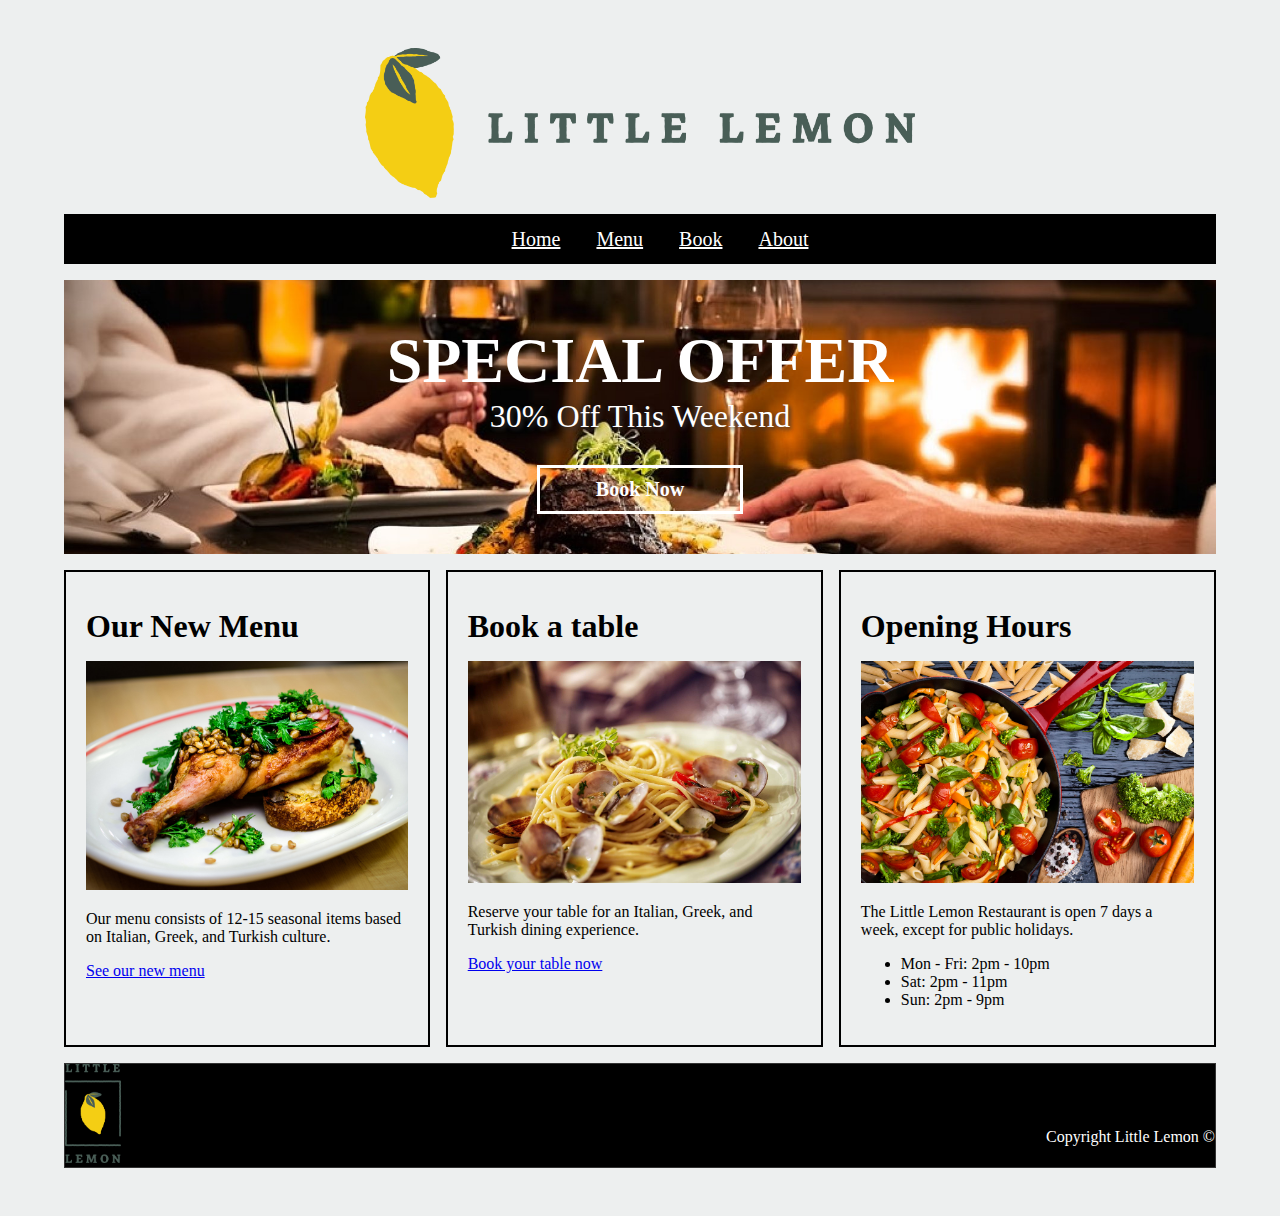
==== index.html @ 1acfd14f "little lemon" ====
<!DOCTYPE html>
<html lang="en">
<head>
    <meta charset="UTF-8">
    <meta name="viewport" content="width=device-width, initial-scale=1.0">

    <title>Little Lemon</title>
    <meta name="description" content="A brief description">
    <meta name="author" content="Little Lemon Restaurant">

    <link rel="stylesheet" href="styles.css">
</head>
<body>
    <header>
        <img src="asset-16@4x.png" alt="little lemon logo">
    </header>
    <nav>
        <ul>
            <li><a class="nav-links" href="index.html">Home</a></li>
            <li><a class="nav-links" href="menu.html">Menu</a></li>
            <li><a class="nav-links" href="book.html">Book</a></li>
            <li><a class="nav-links" href="about.html">About</a></li>
        </ul>
    </nav>
    <main>
        <section>
            <article class="sec">
                <h1 class="white">SPECIAL OFFER</h1>
                <p class="white">30% Off This Weekend</p>
                <a class="book" href="#">Book Now</a>
            </article>
        </section>
        <section class="sec1">
            <article class="sec2">
                <h2>Our New Menu</h2>
                <img src="./image1.jpeg">
                <p>Our menu consists of 12-15 seasonal items based on Italian, Greek, and Turkish culture. </p>
                <p><a href="#">See our new menu</a></p>
            </article>
            <article class="sec2">
                <h2>Book a table</h2>
                <img src="./image6.jpeg">
                <p>Reserve your table for an Italian, Greek, and Turkish dining experience. </p>
                <p><a href="#">Book your table now</a></p>
            </article>
            <article class="sec2">
                <h2>Opening Hours</h2>
                <img src="./image5.jpeg">
                <p>The Little Lemon Restaurant is open 7 days a week, except for public holidays. </p>
                <ul>
                    <li>Mon - Fri: 2pm - 10pm</li>
                    <li>Sat: 2pm - 11pm</li>
                    <li>Sun: 2pm - 9pm</li>
                </ul>
            </article>
        </section>
    </main>
    <footer>
        <section class="foot">
            <article>
                <img class="logo2" src="asset-20@4x.png" alt="footer logo">
            </article>
            <article>
                <p class="copy">Copyright Little Lemon &copy;</p>
            </article>
        </section>
    </footer>    

</body>
</html>
---- styles.css ----
body{
    background-color: #edefef;
    font-family: 'Markazi Text', serif;
    margin-top: 3rem;
    margin-bottom: 3rem;
    margin-left: 5%;
    margin-right: 5%;
}


header > img{
    display: block;
    margin-left: auto;
    margin-right: auto;
    max-width: 100%;
    height: 150px;
}

nav ul{
    list-style: none;
    text-align: center;
    background-color: black;
    height: 50px;
    
}

nav li{
    display: inline-block;
    text-align: center;
    padding: 14px 16px;
    text-decoration: none;
    font-size: 20px;
    overflow: hidden;
    
    
}

.nav-links{
    color: white;
    
}

.nav-links:hover{
    background-color: aquamarine;
    color: grey;
    text-decoration: underline;
}

.nav-links:active{
    background-color: #04AA6D;
    color: aqua;
}


/* Responsive navigation menu - display links on top of each other instead of next to each other (for mobile devices) */
@media screen and (max-width: 600px) {
    .nav-links {
      float: none;
      display: block;
    }
  }


/*section{
    background-image: url("banner2.jpeg");
    display: block;
    margin-left: auto;
    margin-right: auto;   
    width: 100%;
    height: 250px;
}*/

.sec{
    background-image: url("banner3.jpeg");
    background-origin: content-box;
    background-size: cover;
    background-position: 75%;
    color: white;
    
    min-height: 200px;
    text-align: center;
    padding-top: 20px;
    padding-bottom: 40px;
    
}

.sec h1{
    font-size: 4rem;
    margin-top: 1.5rem;
    margin-bottom: 0;
}


.sec p{
    font-size: 2rem;
    margin: 0;
    text-shadow: 2px 2px 4px #333333;
}


.white{
    color: white;
}


.sec .book{
    color: white;
    text-decoration: none;
    display: inline-block;
    text-align: center;
    border: 3px solid white;
    width: 200px;
    font-weight: bold;
    font-size: 20px;
    margin-top: 30px;;
    padding-top: 10px;
    padding-bottom: 10px;
}


@media (max-width: 800px)
section {
  flex-direction: column;
}


.book:hover{
    background-color: grey;
    text-decoration: underline;
}

.sec1{
    display: flex;
    gap: 2rem 1rem;
    margin-top: 1rem;
    margin-bottom: 1rem;
    flex-direction: row;
}

.sec2{
    border: 2px solid;
    padding: 20px;
}

.sec2 img{
    max-width: 100%;
}

h2{
    font-size: 2rem;
    color: black;
    margin: 1rem 0;
}


p{
    display: block;
    margin-block-start: 1em;
    margin-block-end: 1em;
}

.foot{
    background-color: black;
    border: 1px solid #333333;
    display: flex;
    flex-direction: row;
    justify-content: space-between;
    
}

.copy{
    color: white;
    text-align: right;
    margin-top: 4rem;
    border-top: black;

    
}

.logo2{
    width: 3.5rem;
}
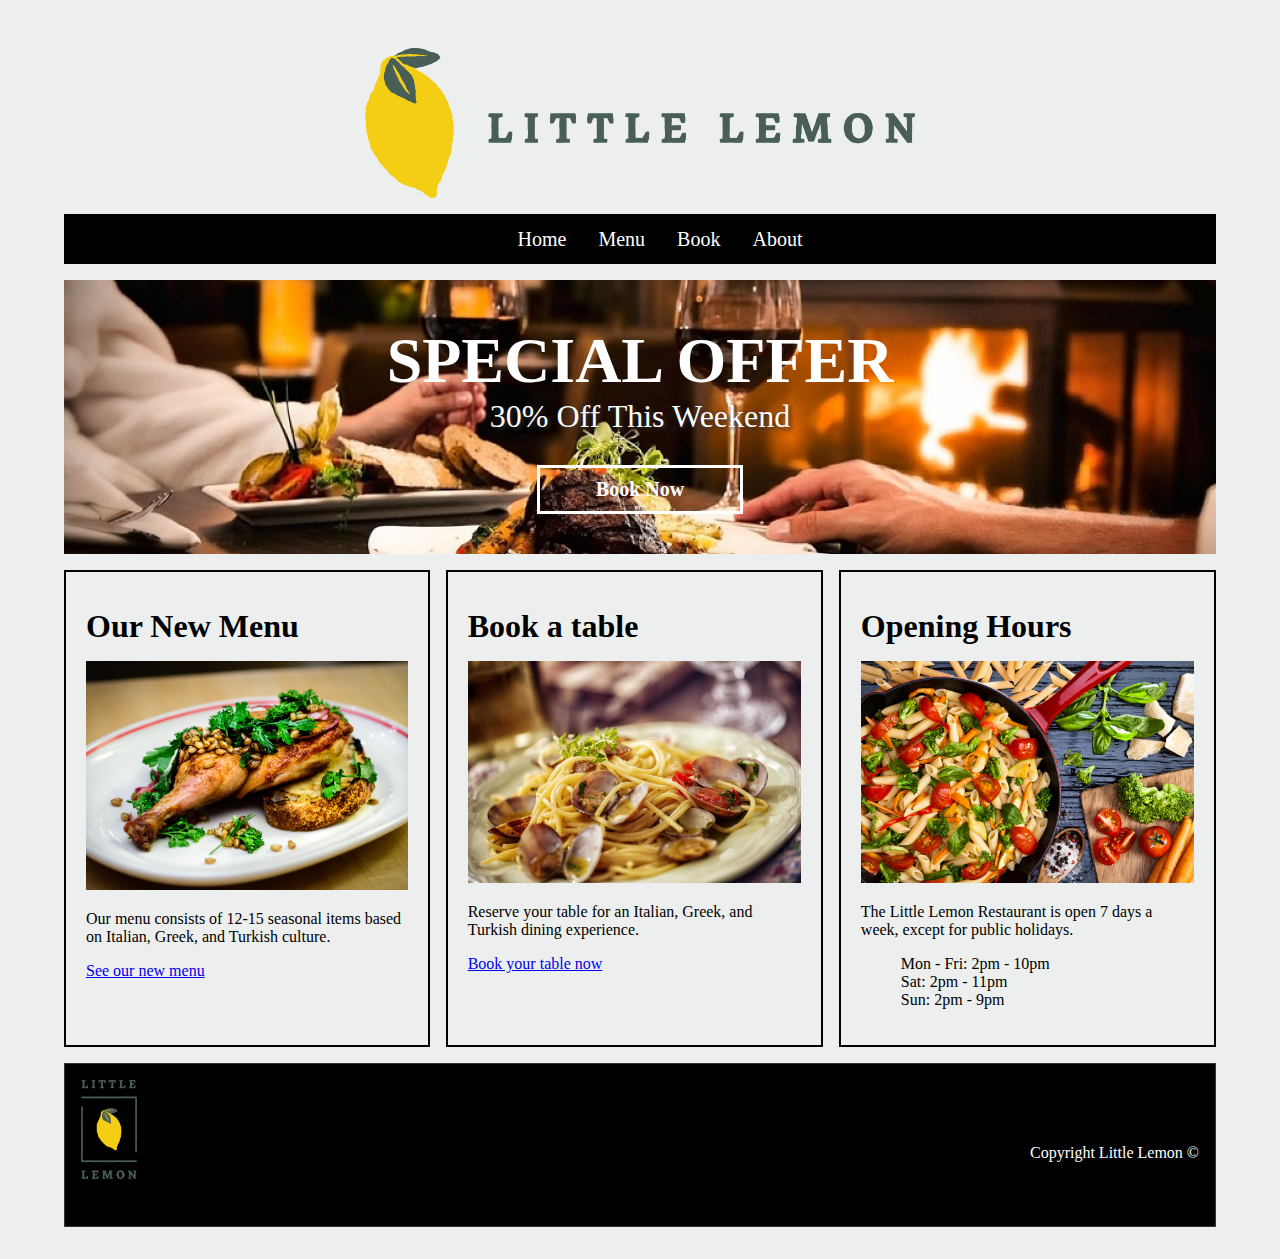
==== commit 243caab1: "made the home page responsive" ====
--- a/index.html
+++ b/index.html
@@ -30,7 +30,7 @@
                 <a class="book" href="#">Book Now</a>
             </article>
         </section>
-        <section class="sec1">
+        <section class="sec1 secb">
             <article class="sec2">
                 <h2>Our New Menu</h2>
                 <img src="./image1.jpeg">
@@ -47,7 +47,7 @@
                 <h2>Opening Hours</h2>
                 <img src="./image5.jpeg">
                 <p>The Little Lemon Restaurant is open 7 days a week, except for public holidays. </p>
-                <ul>
+                <ul class="foot4">
                     <li>Mon - Fri: 2pm - 10pm</li>
                     <li>Sat: 2pm - 11pm</li>
                     <li>Sun: 2pm - 9pm</li>
--- a/styles.css
+++ b/styles.css
@@ -5,6 +5,7 @@
     margin-bottom: 3rem;
     margin-left: 5%;
     margin-right: 5%;
+    display: block;
 }
 
 
@@ -17,6 +18,8 @@
 }
 
 nav ul{
+    display: flex;
+    justify-content: center;
     list-style: none;
     text-align: center;
     background-color: black;
@@ -30,13 +33,12 @@
     padding: 14px 16px;
     text-decoration: none;
     font-size: 20px;
-    overflow: hidden;
-    
-    
+    overflow: hidden;    
 }
 
 .nav-links{
     color: white;
+    text-decoration: none;
     
 }
 
@@ -50,15 +52,6 @@
     background-color: #04AA6D;
     color: aqua;
 }
-
-
-/* Responsive navigation menu - display links on top of each other instead of next to each other (for mobile devices) */
-@media screen and (max-width: 600px) {
-    .nav-links {
-      float: none;
-      display: block;
-    }
-  }
 
 
 /*section{
@@ -118,12 +111,6 @@
 }
 
 
-@media (max-width: 800px)
-section {
-  flex-direction: column;
-}
-
-
 .book:hover{
     background-color: grey;
     text-decoration: underline;
@@ -146,6 +133,10 @@
     max-width: 100%;
 }
 
+.foot4 li{
+    list-style: none;
+}
+
 h2{
     font-size: 2rem;
     color: black;
@@ -165,18 +156,84 @@
     display: flex;
     flex-direction: row;
     justify-content: space-between;
-    
+    margin-bottom: -1rem;
+    padding: 1rem;
 }
 
 .copy{
     color: white;
     text-align: right;
     margin-top: 4rem;
-    border-top: black;
+    border-top: red;
+    padding-bottom: 2rem;
 
     
 }
 
 .logo2{
     width: 3.5rem;
-}+}
+
+
+@media (max-width: 800px) {
+    .sec1 {
+        display: flex;
+        flex-direction: column;
+        align-items: center;
+    }
+
+    .sec2 {
+        width: 100%; /* Make each article take up the full width */
+        margin-bottom: 20px; /* Add some space between articles */
+    }
+}
+
+
+@media (max-width: 394px) {
+    nav ul{
+        height: 30px;
+        
+    }
+    
+    nav li{
+        display: inline-block;
+        text-align: center;
+        padding: 8px 10px;
+        font-size: 15px; 
+    }
+}
+
+
+@media (max-width: 655px){
+    .sec h1{
+        font-size: 2.5rem;
+        margin-top: 1.5rem;
+    }
+
+    .sec p{
+        font-size: 1.3rem;
+    }
+
+    .sec .book{
+        width: 150px;
+        font-weight: bold;
+        font-size: 15px;
+        margin-top: 20px;;
+        padding-top: 10px;
+        padding-bottom: 5px;
+    }   
+}
+
+
+
+@media (max-width: 409px){
+    .sec h1{
+        font-size: 1.5rem;
+        margin-top: 1.5rem;
+    }
+
+    .sec p{
+        font-size: 1rem;
+    }
+}
+
